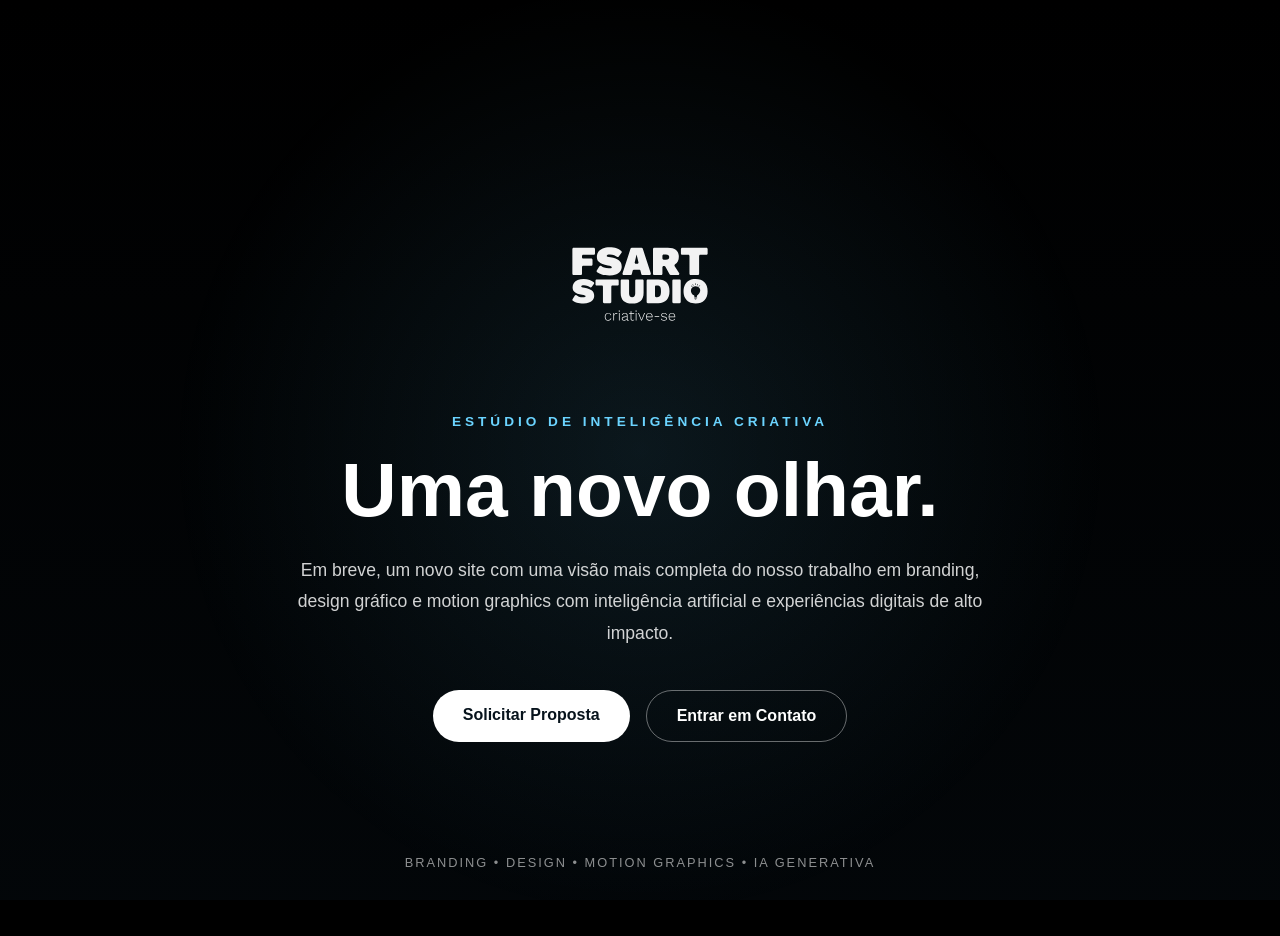
==== index.html @ f737c28c "Update index.html" ====
```html
<!DOCTYPE html>
<html lang="pt-BR">
<head>
<meta charset="UTF-8">
<meta name="viewport" content="width=device-width, initial-scale=1.0">

<title>FS Art Studio | Nova Experiência Digital</title>

<meta name="description" content="Estamos criando uma nova experiência digital para apresentar nossos projetos de branding, design, motion graphics, inteligência artificial e comunicação visual.">

<link rel="preconnect" href="https://fonts.googleapis.com">
<link href="https://fonts.googleapis.com/css2?family=Inter:wght@300;400;500;600;700;800&display=swap" rel="stylesheet">

<style>

:root{
--bg:#050b10;
--accent:#6bd4ff;
--text:#ffffff;
}

*{
margin:0;
padding:0;
box-sizing:border-box;
}

body{
font-family:'Archivo',sans-serif;
background:#000;
overflow:hidden;
}

.video-background{
position:fixed;
top:0;
left:0;
width:100%;
height:100%;
object-fit:cover;
z-index:-3;
transform:scale(1.11);
}

.overlay{
position:fixed;
inset:0;
background:
linear-gradient(
180deg,
rgba(0,0,0,.45),
rgba(5,11,16,.55)
);
z-index:-2;
}

.glow{
position:fixed;
inset:0;
background:
radial-gradient(
circle at center,
rgba(107,212,255,.10),
transparent 60%
);
z-index:-1;
}

.container{
height:100vh;
display:flex;
align-items:center;
justify-content:center;
text-align:center;
padding:30px;
}

.content{
max-width:850px;
}

.logo{
width:180px;
margin-bottom:40px;
opacity:.95;
}

.tag{
color:var(--accent);
font-size:.85rem;
letter-spacing:4px;
margin-bottom:20px;
font-weight:600;
}

h1{
color:white;
font-size:clamp(2.6rem,6vw,5rem);
font-weight:700;
line-height:1.05;
margin-bottom:25px;
}

p{
color:rgba(255,255,255,.82);
font-size:1.1rem;
line-height:1.8;
max-width:700px;
margin:0 auto 40px;
}

.buttons{
display:flex;
justify-content:center;
gap:16px;
flex-wrap:wrap;
}

.btn{
padding:16px 30px;
border-radius:999px;
text-decoration:none;
font-weight:700;
transition:.35s;
}

.btn-primary{
background:white;
color:#07131c;
}

.btn-primary:hover{
transform:translateY(-3px);
}

.btn-secondary{
border:1px solid rgba(255,255,255,.4);
color:white;
}

.btn-secondary:hover{
background:rgba(255,255,255,.08);
}

.footer{
position:fixed;
bottom:30px;
left:0;
width:100%;
text-align:center;
color:rgba(255,255,255,.55);
font-size:.8rem;
letter-spacing:2px;
}

@media(max-width:768px){

.logo{
width:130px;
}

p{
font-size:1rem;
}

}

</style>

</head>
<body>

<video
class="video-background"
autoplay
muted
loop
playsinline>

<source src="assets/video/showreel.mp4" type="video/mp4">

</video>

<div class="overlay"></div>
<div class="glow"></div>

<div class="container">

<div class="content">

<img
src="assets/logo.svg"
alt="FS Art Studio"
class="logo">

<div class="tag">
ESTÚDIO DE INTELIGÊNCIA CRIATIVA
</div>

<h1>
Uma novo olhar.
</h1>

<p>
Em breve, um novo site com uma visão mais completa do nosso trabalho em branding, design gráfico e motion graphics com inteligência artificial e experiências digitais de alto impacto.
</p>

<div class="buttons">

<a
href="https://wa.me/5521995556502"
class="btn btn-primary">

Solicitar Proposta

</a>

<a
href="mailto:contato@fsartstudio.com.br"
class="btn btn-secondary">

Entrar em Contato

</a>

</div>

</div>

</div>

<div class="footer">
BRANDING • DESIGN • MOTION GRAPHICS • IA GENERATIVA
</div>

</body>
</html>
```
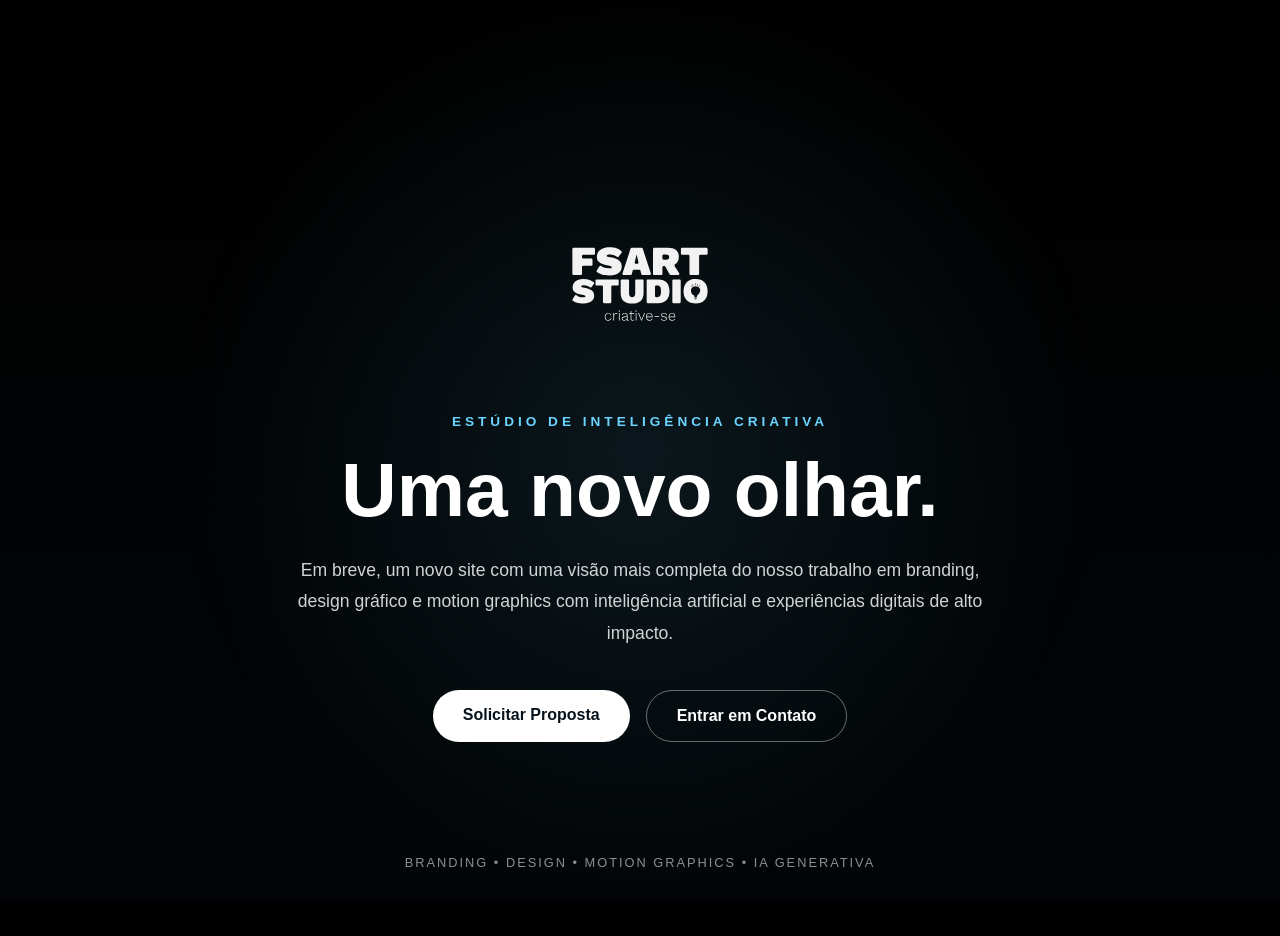
==== commit 91e0e60f: "Update index.html" ====
--- a/index.html
+++ b/index.html
@@ -49,8 +49,8 @@
 background:
 linear-gradient(
 180deg,
-rgba(0,0,0,.45),
-rgba(5,11,16,.55)
+rgba(0,0,0,.35),
+rgba(5,11,16,.45)
 );
 z-index:-2;
 }
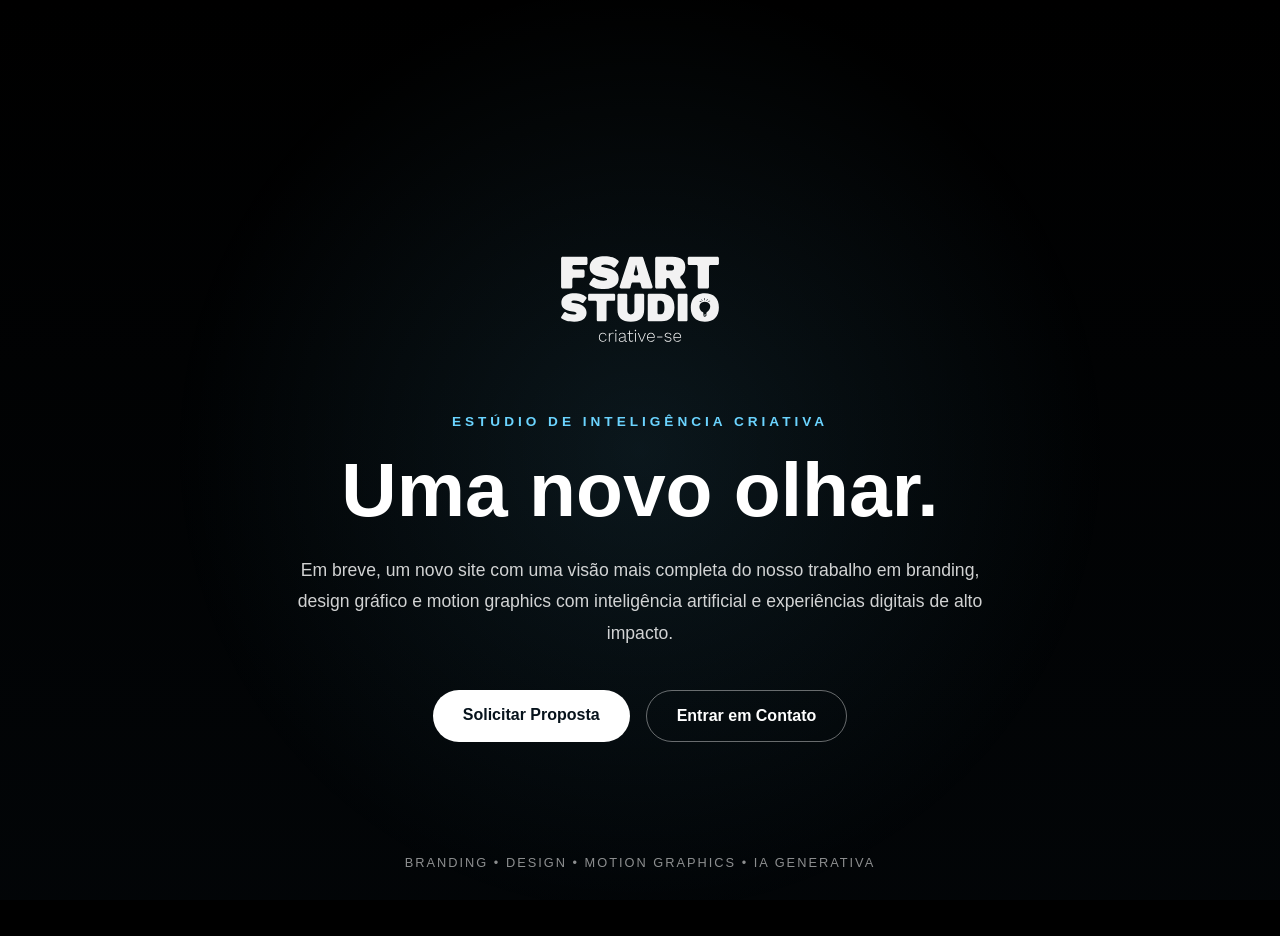
==== commit 24a46de5: "Update index.html" ====
--- a/index.html
+++ b/index.html
@@ -81,8 +81,8 @@
 }
 
 .logo{
-width:180px;
-margin-bottom:40px;
+width:210px;
+margin-bottom:10px;
 opacity:.95;
 }
 
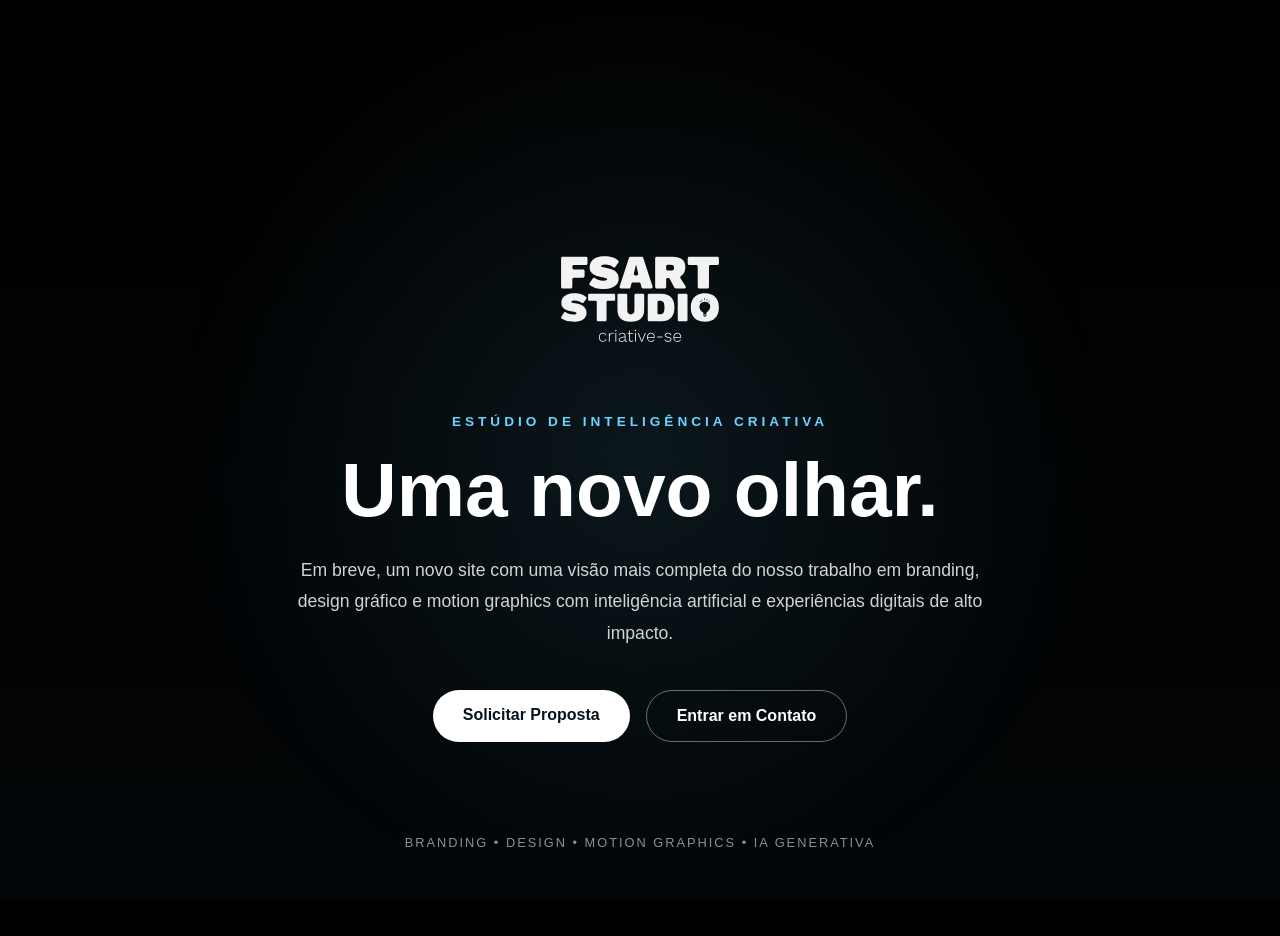
==== commit afd3aa35: "Update index.html" ====
--- a/index.html
+++ b/index.html
@@ -145,7 +145,7 @@
 
 .footer{
 position:fixed;
-bottom:30px;
+bottom:50px;
 left:0;
 width:100%;
 text-align:center;
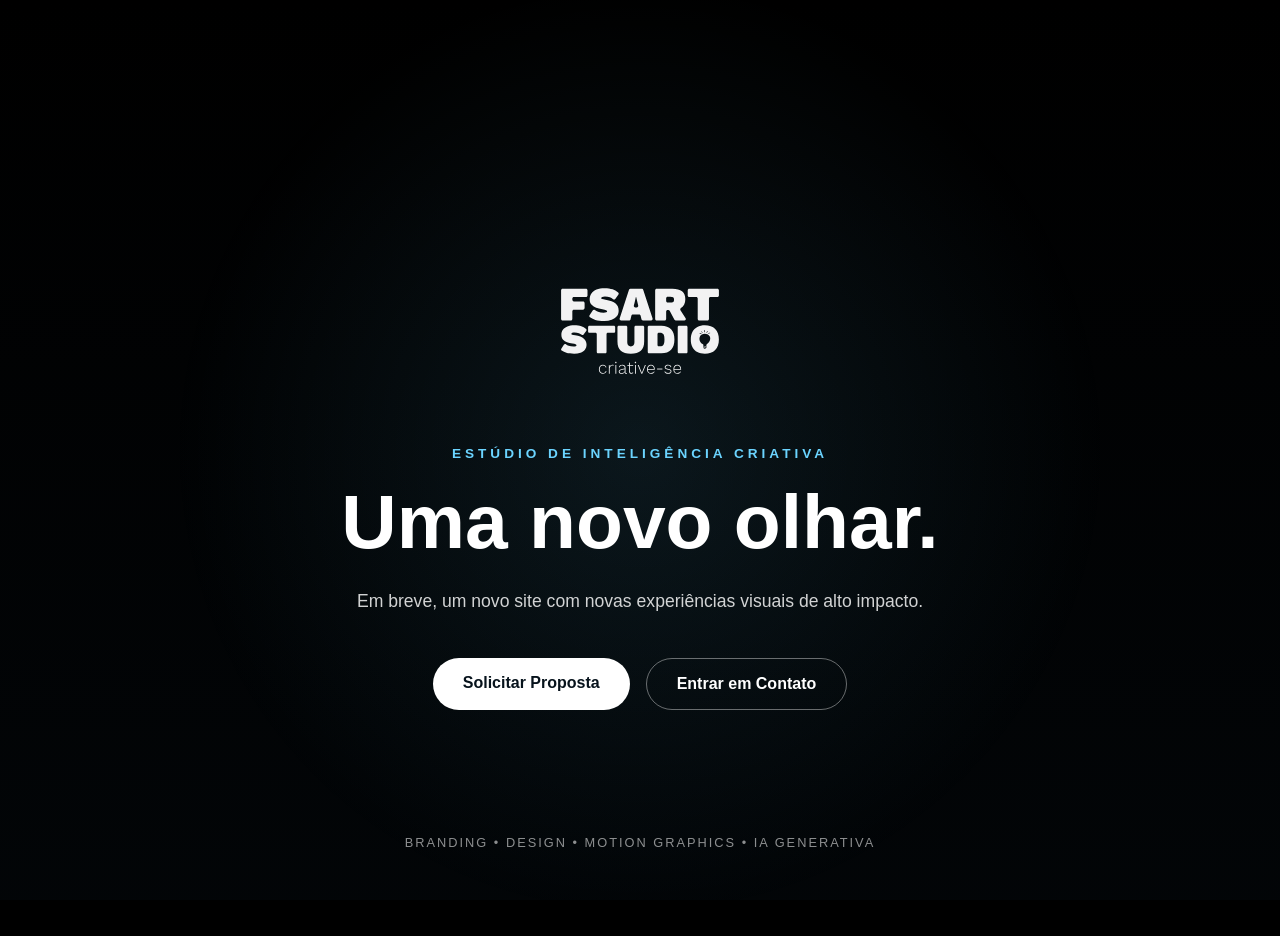
==== commit 4a9d5386: "Update index.html" ====
--- a/index.html
+++ b/index.html
@@ -203,7 +203,7 @@
 </h1>
 
 <p>
-Em breve, um novo site com uma visão mais completa do nosso trabalho em branding, design gráfico e motion graphics com inteligência artificial e experiências digitais de alto impacto.
+Em breve, um novo site com novas experiências visuais de alto impacto.
 </p>
 
 <div class="buttons">
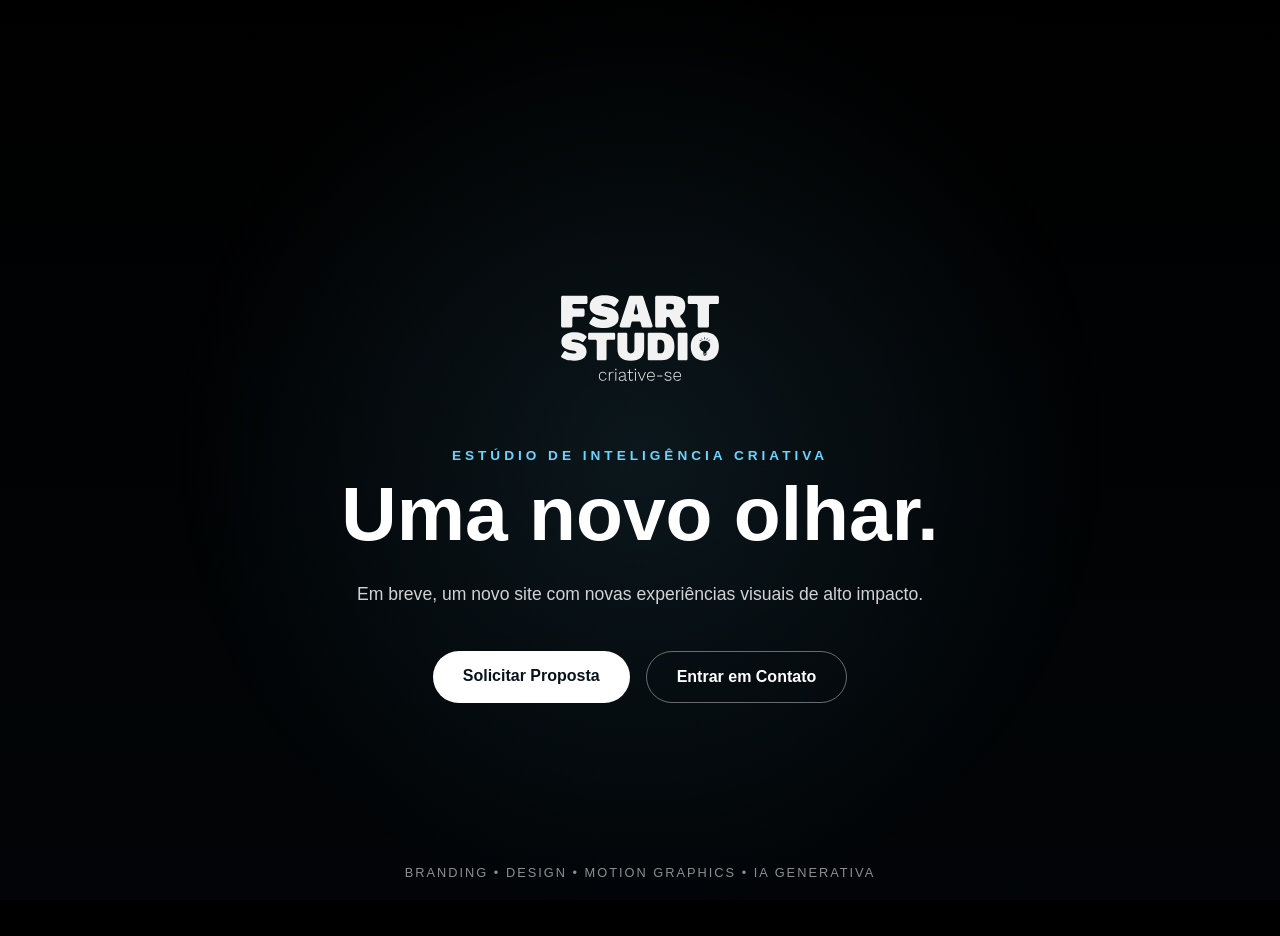
==== commit 2ab8309b: "Update index.html" ====
--- a/index.html
+++ b/index.html
@@ -82,7 +82,7 @@
 
 .logo{
 width:210px;
-margin-bottom:10px;
+margin-bottom:5px;
 opacity:.95;
 }
 
@@ -90,7 +90,7 @@
 color:var(--accent);
 font-size:.85rem;
 letter-spacing:4px;
-margin-bottom:20px;
+margin-bottom:10px;
 font-weight:600;
 }
 
@@ -145,7 +145,7 @@
 
 .footer{
 position:fixed;
-bottom:50px;
+bottom:20px;
 left:0;
 width:100%;
 text-align:center;
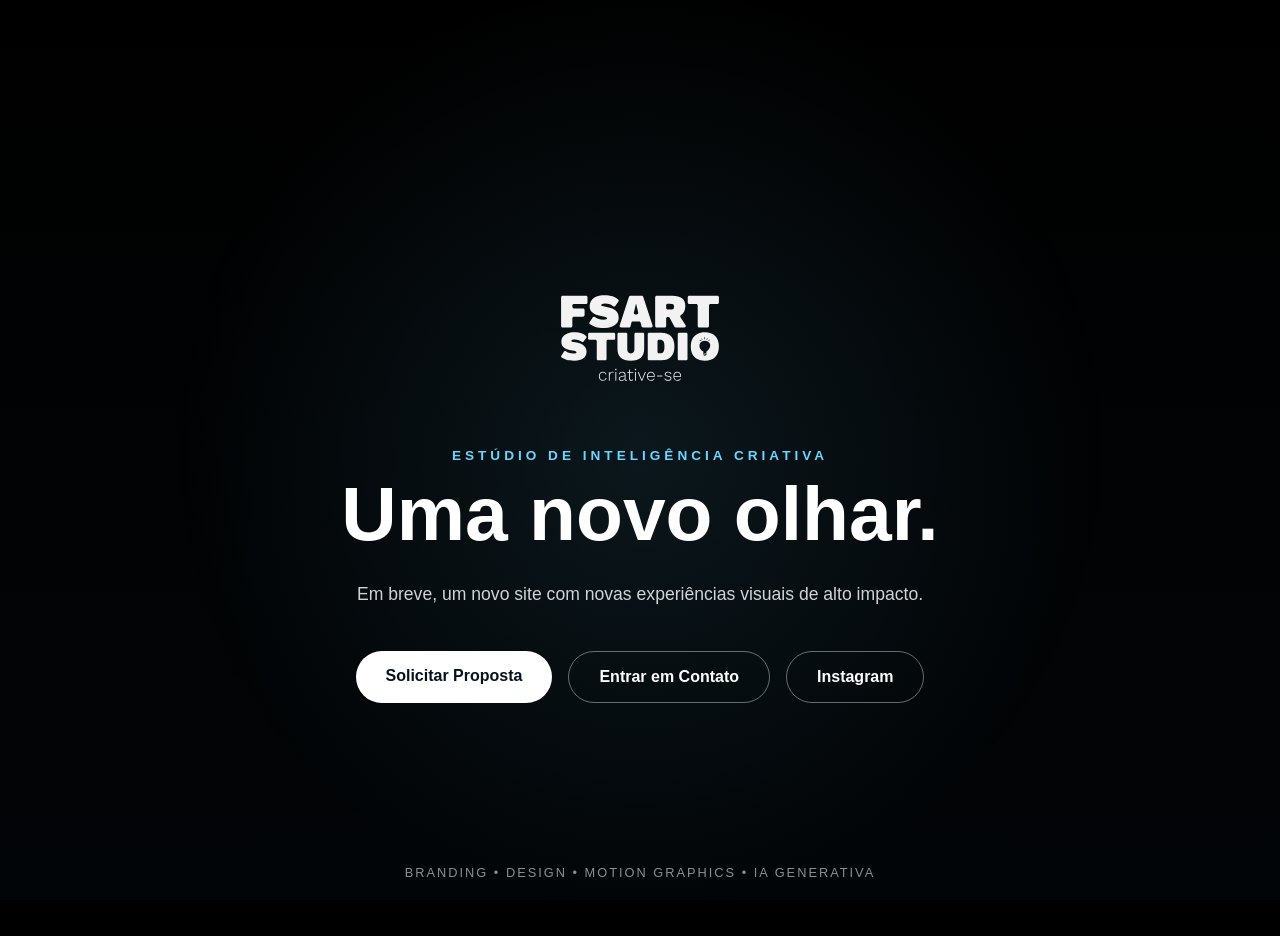
==== commit 68ce5e2c: "Update index.html" ====
--- a/index.html
+++ b/index.html
@@ -208,9 +208,12 @@
 
 <div class="buttons">
 
+<div class="buttons">
+
 <a
 href="https://wa.me/5521995556502"
-class="btn btn-primary">
+class="btn btn-primary"
+target="_blank">
 
 Solicitar Proposta
 
@@ -224,6 +227,17 @@
 
 </a>
 
+<a
+href="https://www.instagram.com/fsartstudio"
+class="btn btn-secondary"
+target="_blank">
+
+Instagram
+
+</a>
+
+</div>
+
 </div>
 
 </div>
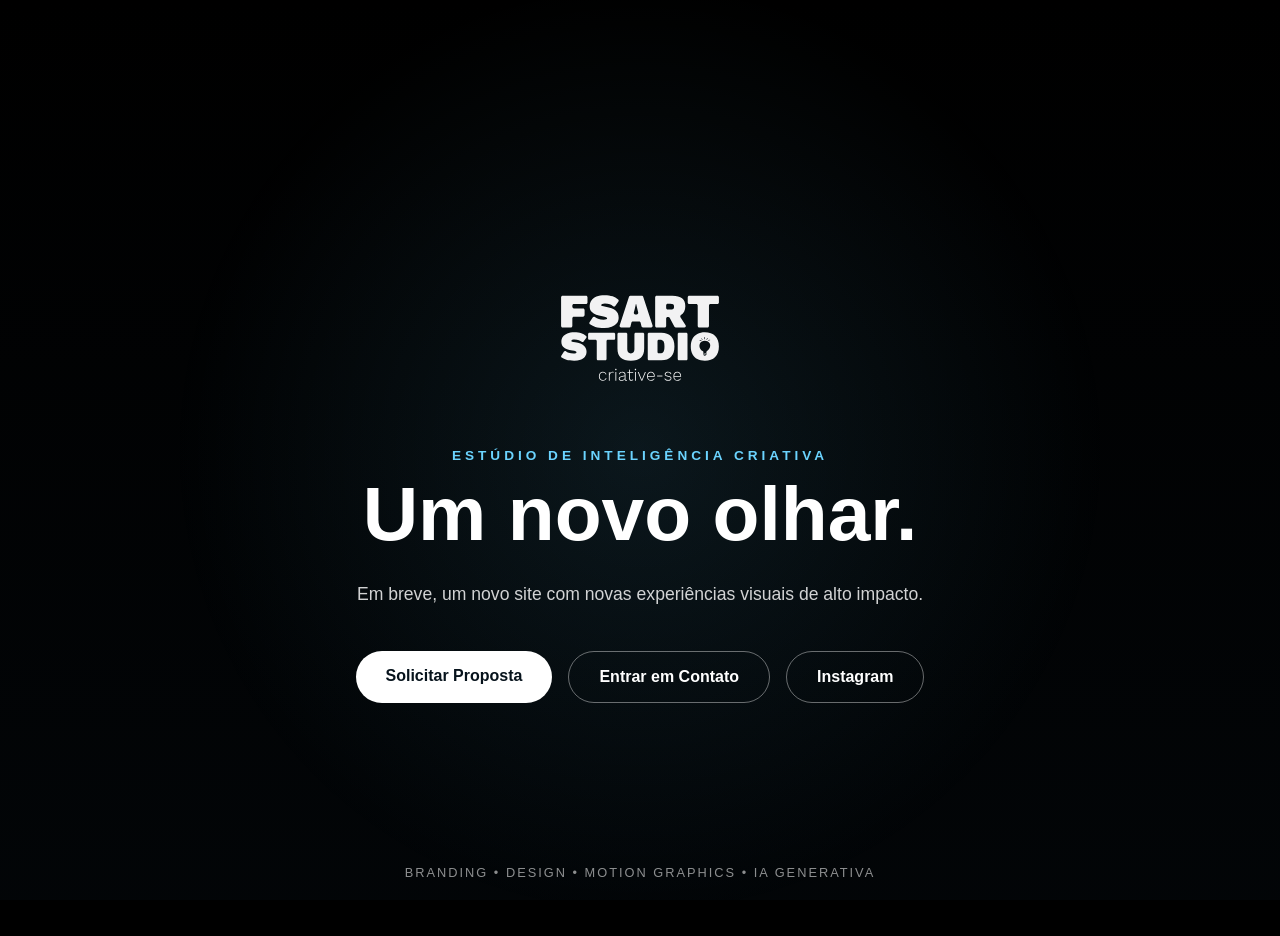
==== commit 53950b96: "Update index.html" ====
--- a/index.html
+++ b/index.html
@@ -199,7 +199,7 @@
 </div>
 
 <h1>
-Uma novo olhar.
+Um novo olhar.
 </h1>
 
 <p>
